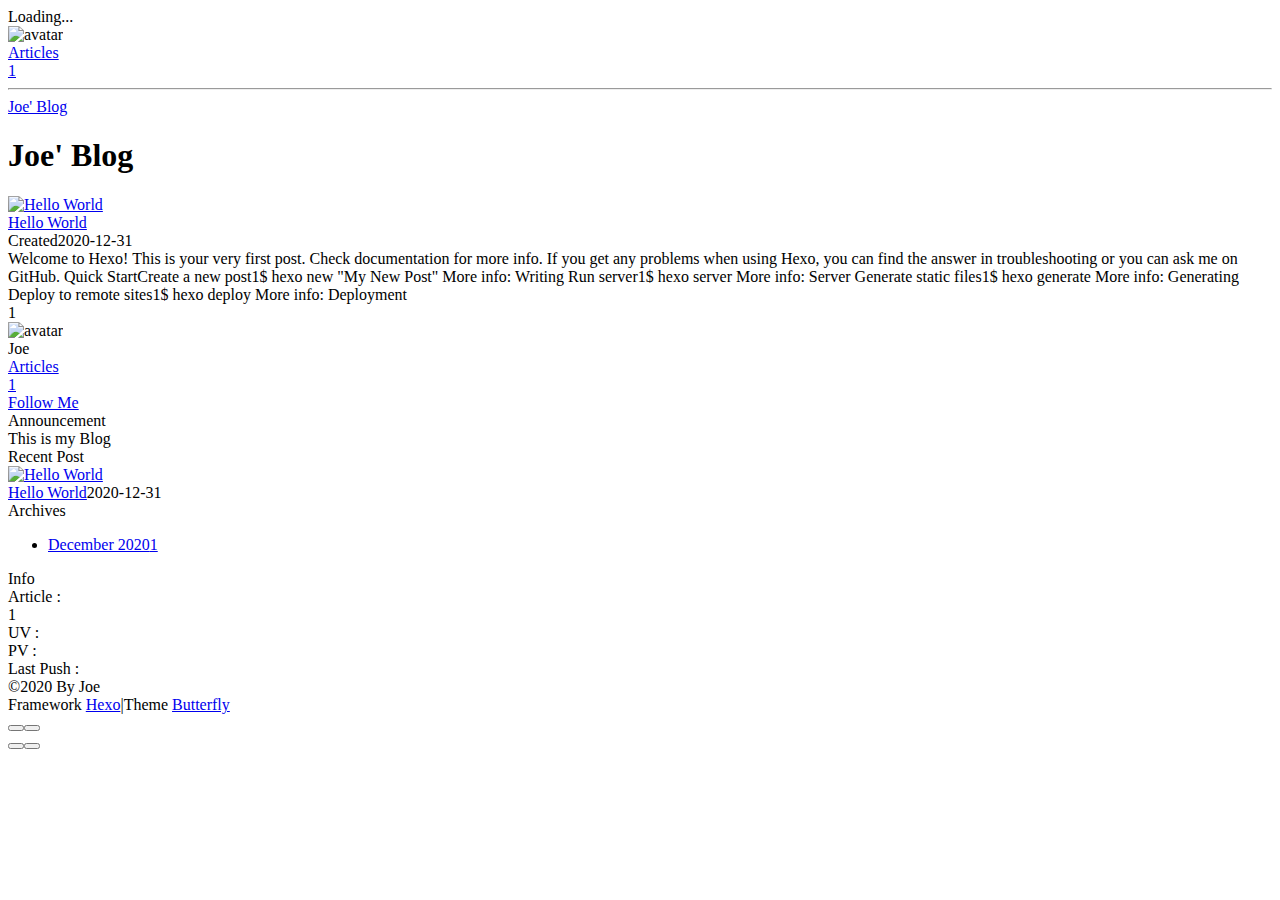
==== index.html @ 87ab186c "Site updated: 2020-12-31 21:19:44" ====
<!DOCTYPE html><html lang="en" data-theme="light"><head><meta charset="UTF-8"><meta http-equiv="X-UA-Compatible" content="IE=edge"><meta name="viewport" content="width=device-width,initial-scale=1"><title>Joe' Blog</title><meta name="author" content="Joe"><meta name="copyright" content="Joe"><meta name="format-detection" content="telephone=no"><meta name="theme-color" content="#ffffff"><meta http-equiv="Cache-Control" content="no-transform"><meta http-equiv="Cache-Control" content="no-siteapp"><meta property="og:type" content="website">
<meta property="og:title" content="Joe&#39; Blog">
<meta property="og:url" content="http://example.com/index.html">
<meta property="og:site_name" content="Joe&#39; Blog">
<meta property="og:locale" content="en_US">
<meta property="og:image" content="http://example.com/null">
<meta property="article:author" content="Joe">
<meta name="twitter:card" content="summary">
<meta name="twitter:image" content="http://example.com/null"><link rel="shortcut icon" href="/img/favicon.png"><link rel="canonical" href="http://example.com/"><link rel="preconnect" href="//cdn.jsdelivr.net"/><link rel="preconnect" href="//busuanzi.ibruce.info"/><link rel="stylesheet" href="/css/index.css"><link rel="stylesheet" href="https://cdn.jsdelivr.net/npm/@fortawesome/fontawesome-free/css/all.min.css" media="print" onload="this.media='all'"><script>var GLOBAL_CONFIG = { 
  root: '/',
  algolia: undefined,
  localSearch: undefined,
  translate: undefined,
  noticeOutdate: undefined,
  highlight: {"plugin":"highlighjs","highlightCopy":true,"highlightLang":true},
  copy: {
    success: 'Copy successfully',
    error: 'Copy error',
    noSupport: 'The browser does not support'
  },
  relativeDate: {
    homepage: false,
    post: false
  },
  runtime: '',
  date_suffix: {
    just: 'Just',
    min: 'minutes ago',
    hour: 'hours ago',
    day: 'days ago',
    month: 'months ago'
  },
  copyright: undefined,
  lightbox: 'fancybox',
  Snackbar: undefined,
  source: {
    jQuery: 'https://cdn.jsdelivr.net/npm/jquery@latest/dist/jquery.min.js',
    justifiedGallery: {
      js: 'https://cdn.jsdelivr.net/npm/justifiedGallery/dist/js/jquery.justifiedGallery.min.js',
      css: 'https://cdn.jsdelivr.net/npm/justifiedGallery/dist/css/justifiedGallery.min.css'
    },
    fancybox: {
      js: 'https://cdn.jsdelivr.net/npm/@fancyapps/fancybox@latest/dist/jquery.fancybox.min.js',
      css: 'https://cdn.jsdelivr.net/npm/@fancyapps/fancybox@latest/dist/jquery.fancybox.min.css'
    }
  },
  isPhotoFigcaption: false,
  islazyload: false,
  isanchor: false
};

var saveToLocal = {
  set: function setWithExpiry(key, value, ttl) {
    const now = new Date()
    const expiryDay = ttl * 86400000
    const item = {
      value: value,
      expiry: now.getTime() + expiryDay,
    }
    localStorage.setItem(key, JSON.stringify(item))
  },

  get: function getWithExpiry(key) {
    const itemStr = localStorage.getItem(key)

    if (!itemStr) {
      return undefined
    }
    const item = JSON.parse(itemStr)
    const now = new Date()

    if (now.getTime() > item.expiry) {
      localStorage.removeItem(key)
      return undefined
    }
    return item.value
  }
}

// https://stackoverflow.com/questions/16839698/jquery-getscript-alternative-in-native-javascript
const getScript = url => new Promise((resolve, reject) => {
  const script = document.createElement('script')
  script.src = url
  script.async = true
  script.onerror = reject
  script.onload = script.onreadystatechange = function() {
    const loadState = this.readyState
    if (loadState && loadState !== 'loaded' && loadState !== 'complete') return
    script.onload = script.onreadystatechange = null
    resolve()
  }
  document.head.appendChild(script)
})</script><script id="config_change">var GLOBAL_CONFIG_SITE = { 
  isPost: false,
  isHome: true,
  isHighlightShrink: false,
  isToc: false,
  postUpdate: '2020-12-31 21:19:27'
}</script><noscript><style type="text/css">
  #nav {
    opacity: 1
  }
  .justified-gallery img {
    opacity: 1
  }

  #recent-posts time,
  #post-meta time {
    display: inline !important
  }
</style></noscript><script>(function () {  window.activateDarkMode = function () {
    document.documentElement.setAttribute('data-theme', 'dark')
    if (document.querySelector('meta[name="theme-color"]') !== null) {
      document.querySelector('meta[name="theme-color"]').setAttribute('content', '#0d0d0d')
    }
  }
  window.activateLightMode = function () {
    document.documentElement.setAttribute('data-theme', 'light')
   if (document.querySelector('meta[name="theme-color"]') !== null) {
      document.querySelector('meta[name="theme-color"]').setAttribute('content', '#ffffff')
    }
  }
  const autoChangeMode = 'false'
  const t = saveToLocal.get('theme')
  if (autoChangeMode === '1') {
    const isDarkMode = window.matchMedia('(prefers-color-scheme: dark)').matches
    const isLightMode = window.matchMedia('(prefers-color-scheme: light)').matches
    const isNotSpecified = window.matchMedia('(prefers-color-scheme: no-preference)').matches
    const hasNoSupport = !isDarkMode && !isLightMode && !isNotSpecified
    if (t === undefined) {
      if (isLightMode) activateLightMode()
      else if (isDarkMode) activateDarkMode()
      else if (isNotSpecified || hasNoSupport) {
        const now = new Date()
        const hour = now.getHours()
        const isNight = hour <= 6 || hour >= 18
        isNight ? activateDarkMode() : activateLightMode()
      }
      window.matchMedia('(prefers-color-scheme: dark)').addListener(function (e) {
        if (saveToLocal.get('theme') === undefined) {
          e.matches ? activateDarkMode() : activateLightMode()
        }
      })
    } else if (t === 'light') activateLightMode()
    else activateDarkMode()
  } else if (autoChangeMode === '2') {
    const now = new Date()
    const hour = now.getHours()
    const isNight = hour <= 6 || hour >= 18
    if (t === undefined) isNight ? activateDarkMode() : activateLightMode()
    else if (t === 'light') activateLightMode()
    else activateDarkMode()
  } else {
    if (t === 'dark') activateDarkMode()
    else if (t === 'light') activateLightMode()
  }const asideStatus = saveToLocal.get('aside-status')
if (asideStatus !== undefined) {
   if (asideStatus === 'hide') {
     document.documentElement.classList.add('hide-aside')
   } else {
     document.documentElement.classList.remove('hide-aside')
   }
}})()</script><meta name="generator" content="Hexo 5.3.0"></head><body><div id="loading-box"><div class="loading-left-bg"></div><div class="loading-right-bg"></div><div class="spinner-box"><div class="configure-border-1"><div class="configure-core"></div></div><div class="configure-border-2"><div class="configure-core"></div></div><div class="loading-word">Loading...</div></div></div><div id="sidebar"><div id="menu-mask"></div><div id="sidebar-menus"><div class="author-avatar"><img class="avatar-img" src="/null" onerror="onerror=null;src='/img/friend_404.gif'" alt="avatar"/></div><div class="site-data"><div class="data-item is-center"><div class="data-item-link"><a href="/archives/"><div class="headline">Articles</div><div class="length-num">1</div></a></div></div></div><hr/></div></div><div class="page" id="body-wrap"><header class="full_page" id="page-header" style="background-image: url(/img/bg.jpg)"><nav id="nav"><span id="blog_name"><a id="site-name" href="/">Joe' Blog</a></span><div id="menus"><div id="toggle-menu"><a class="site-page"><i class="fas fa-bars fa-fw"></i></a></div></div></nav><div id="site-info"><h1 id="site-title">Joe' Blog</h1><div id="site-subtitle"><span id="subtitle"></span></div></div><div id="scroll-down"><i class="fas fa-angle-down scroll-down-effects"></i></div></header><main class="layout" id="content-inner"><div class="recent-posts" id="recent-posts"><div class="recent-post-item"><div class="post_cover left_radius"><a href="/2020/12/31/hello-world/" title="Hello World">     <img class="post_bg" src="https://cdn.jsdelivr.net/npm/butterfly-extsrc@1/img/default.jpg" onerror="this.onerror=null;this.src='/img/404.jpg'" alt="Hello World"></a></div><div class="recent-post-info"><a class="article-title" href="/2020/12/31/hello-world/" title="Hello World">Hello World</a><div class="article-meta-wrap"><span class="post-meta-date"><i class="far fa-calendar-alt"></i><span class="article-meta-label">Created</span><time datetime="2020-12-31T04:21:38.815Z" title="Created 2020-12-31 12:21:38">2020-12-31</time></span></div><div class="content">Welcome to Hexo! This is your very first post. Check documentation for more info. If you get any problems when using Hexo, you can find the answer in troubleshooting or you can ask me on GitHub.
Quick StartCreate a new post1$ hexo new &quot;My New Post&quot;
More info: Writing
Run server1$ hexo server
More info: Server
Generate static files1$ hexo generate
More info: Generating
Deploy to remote sites1$ hexo deploy
More info: Deployment
</div></div></div><nav id="pagination"><div class="pagination"><span class="page-number current">1</span></div></nav></div><div class="aside-content" id="aside-content"><div class="card-widget card-info"><div class="card-info-avatar is-center"><img class="avatar-img" src="/null" onerror="this.onerror=null;this.src='/img/friend_404.gif'" alt="avatar"/><div class="author-info__name">Joe</div><div class="author-info__description"></div></div><div class="card-info-data"><div class="card-info-data-item is-center"><a href="/archives/"><div class="headline">Articles</div><div class="length-num">1</div></a></div></div><a class="button--animated" id="card-info-btn" target="_blank" rel="noopener" href="https://github.com/xxxxxx"><i class="fab fa-github"></i><span>Follow Me</span></a></div><div class="card-widget card-announcement"><div class="item-headline"><i class="fas fa-bullhorn card-announcement-animation"></i><span>Announcement</span></div><div class="announcement_content">This is my Blog</div></div><div class="sticky_layout"><div class="card-widget card-recent-post"><div class="item-headline"><i class="fas fa-history"></i><span>Recent Post</span></div><div class="aside-list"><div class="aside-list-item"><a class="thumbnail" href="/2020/12/31/hello-world/" title="Hello World"><img src="https://cdn.jsdelivr.net/npm/butterfly-extsrc@1/img/default.jpg" onerror="this.onerror=null;this.src='/img/404.jpg'" alt="Hello World"/></a><div class="content"><a class="title" href="/2020/12/31/hello-world/" title="Hello World">Hello World</a><time datetime="2020-12-31T04:21:38.815Z" title="Created 2020-12-31 12:21:38">2020-12-31</time></div></div></div></div><div class="card-widget card-archives"><div class="item-headline"><i class="fas fa-archive"></i><span>Archives</span></div><ul class="card-archive-list"><li class="card-archive-list-item"><a class="card-archive-list-link" href="/archives/2020/12/"><span class="card-archive-list-date">December 2020</span><span class="card-archive-list-count">1</span></a></li></ul></div><div class="card-widget card-webinfo"><div class="item-headline"><i class="fas fa-chart-line"></i><span>Info</span></div><div class="webinfo"><div class="webinfo-item"><div class="item-name">Article :</div><div class="item-count">1</div></div><div class="webinfo-item"><div class="item-name">UV :</div><div class="item-count" id="busuanzi_value_site_uv"></div></div><div class="webinfo-item"><div class="item-name">PV :</div><div class="item-count" id="busuanzi_value_site_pv"></div></div><div class="webinfo-item"><div class="item-name">Last Push :</div><div class="item-count" id="last-push-date" data-lastPushDate="2020-12-31T13:19:27.565Z"></div></div></div></div></div></div></main><footer id="footer"><div id="footer-wrap"><div class="copyright">&copy;2020 By Joe</div><div class="framework-info"><span>Framework </span><a target="_blank" rel="noopener" href="https://hexo.io">Hexo</a><span class="footer-separator">|</span><span>Theme </span><a target="_blank" rel="noopener" href="https://github.com/jerryc127/hexo-theme-butterfly">Butterfly</a></div></div></footer></div><div id="rightside"><div id="rightside-config-hide"><button id="darkmode" type="button" title="Switch Between Light And Dark Mode"><i class="fas fa-adjust"></i></button><button id="hide-aside-btn" type="button" title="Toggle between single-column and double-column"><i class="fas fa-arrows-alt-h"></i></button></div><div id="rightside-config-show"><button id="rightside_config" type="button" title="Setting"><i class="fas fa-cog fa-spin"></i></button><button id="go-up" type="button" title="Back To Top"><i class="fas fa-arrow-up"></i></button></div></div><div><script src="/js/utils.js"></script><script src="/js/main.js"></script><script>var preloader = {
  endLoading: () => {
    document.body.style.overflow = 'auto';
    document.getElementById('loading-box').classList.add("loaded")
  },
  initLoading: () => {
    document.body.style.overflow = '';
    document.getElementById('loading-box').classList.remove("loaded")

  }
}
window.addEventListener('load',()=> {preloader.endLoading()})</script><div class="js-pjax"><script>function subtitleType () {
  getScript('http://yijuzhan.com/api/word.php?m=js').then(() => {
    var con = str[0]
    if (true) {
      var from = '出自 ' + str[1]
      var sub = "".length == 0 ? new Array() : "".split(',')
      var both = sub.unshift(con, from)
      var typed = new Typed('#subtitle', {
        strings: sub,
        startDelay: 300,
        typeSpeed: 150,
        loop: true,
        backSpeed: 50,
      })
    } else {
      document.getElementById('subtitle').innerHTML = con
    }
  })
}

if (true) {
  if (typeof Typed === 'function') {
    subtitleType()
  } else {
    getScript('https://cdn.jsdelivr.net/npm/typed.js/lib/typed.min.js').then(subtitleType)
  }
} else {
  subtitleType()
}
</script><script async src="//busuanzi.ibruce.info/busuanzi/2.3/busuanzi.pure.mini.js"></script></div><script src="https://cdn.jsdelivr.net/npm/butterfly-extsrc@1/dist/activate-power-mode.min.js"></script><script>POWERMODE.colorful = true;
POWERMODE.shake = true;
POWERMODE.mobile = true;
document.body.addEventListener('input', POWERMODE);
</script></div></body></html>
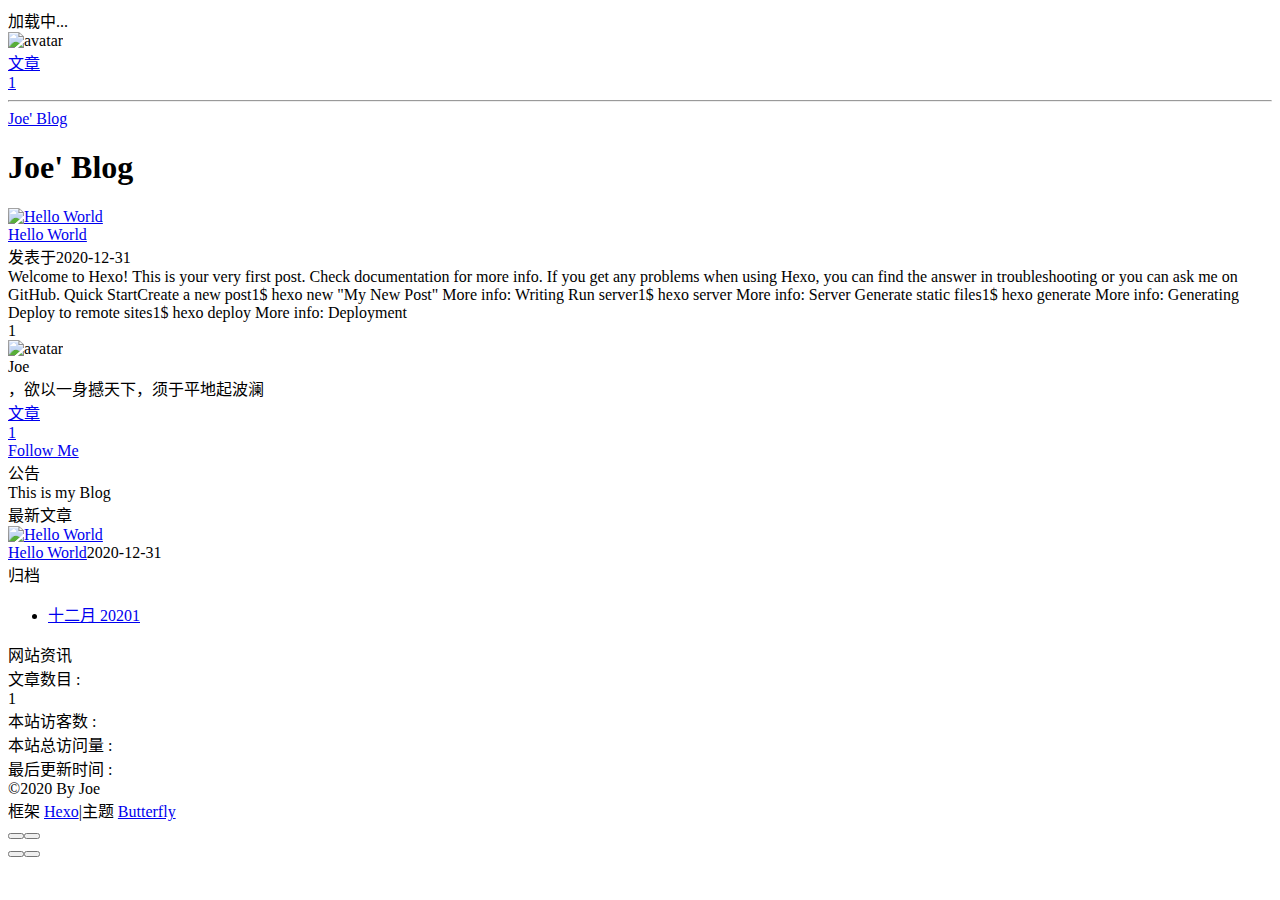
==== commit ca8303af: "Site updated: 2020-12-31 21:42:54" ====
--- a/index.html
+++ b/index.html
@@ -1,8 +1,10 @@
-<!DOCTYPE html><html lang="en" data-theme="light"><head><meta charset="UTF-8"><meta http-equiv="X-UA-Compatible" content="IE=edge"><meta name="viewport" content="width=device-width,initial-scale=1"><title>Joe' Blog</title><meta name="author" content="Joe"><meta name="copyright" content="Joe"><meta name="format-detection" content="telephone=no"><meta name="theme-color" content="#ffffff"><meta http-equiv="Cache-Control" content="no-transform"><meta http-equiv="Cache-Control" content="no-siteapp"><meta property="og:type" content="website">
+<!DOCTYPE html><html lang="zh-CN" data-theme="light"><head><meta charset="UTF-8"><meta http-equiv="X-UA-Compatible" content="IE=edge"><meta name="viewport" content="width=device-width,initial-scale=1"><title>Joe' Blog</title><meta name="author" content="Joe"><meta name="copyright" content="Joe"><meta name="format-detection" content="telephone=no"><meta name="theme-color" content="#ffffff"><meta http-equiv="Cache-Control" content="no-transform"><meta http-equiv="Cache-Control" content="no-siteapp"><meta name="description" content="，欲以一身撼天下，须于平地起波澜">
+<meta property="og:type" content="website">
 <meta property="og:title" content="Joe&#39; Blog">
 <meta property="og:url" content="http://example.com/index.html">
 <meta property="og:site_name" content="Joe&#39; Blog">
-<meta property="og:locale" content="en_US">
+<meta property="og:description" content="，欲以一身撼天下，须于平地起波澜">
+<meta property="og:locale" content="zh_CN">
 <meta property="og:image" content="http://example.com/null">
 <meta property="article:author" content="Joe">
 <meta name="twitter:card" content="summary">
@@ -14,9 +16,9 @@
   noticeOutdate: undefined,
   highlight: {"plugin":"highlighjs","highlightCopy":true,"highlightLang":true},
   copy: {
-    success: 'Copy successfully',
-    error: 'Copy error',
-    noSupport: 'The browser does not support'
+    success: '复制成功',
+    error: '复制错误',
+    noSupport: '浏览器不支持'
   },
   relativeDate: {
     homepage: false,
@@ -24,11 +26,11 @@
   },
   runtime: '',
   date_suffix: {
-    just: 'Just',
-    min: 'minutes ago',
-    hour: 'hours ago',
-    day: 'days ago',
-    month: 'months ago'
+    just: '刚刚',
+    min: '分钟前',
+    hour: '小时前',
+    day: '天前',
+    month: '个月前'
   },
   copyright: undefined,
   lightbox: 'fancybox',
@@ -95,7 +97,7 @@
   isHome: true,
   isHighlightShrink: false,
   isToc: false,
-  postUpdate: '2020-12-31 21:19:27'
+  postUpdate: '2020-12-31 21:42:39'
 }</script><noscript><style type="text/css">
   #nav {
     opacity: 1
@@ -160,7 +162,7 @@
    } else {
      document.documentElement.classList.remove('hide-aside')
    }
-}})()</script><meta name="generator" content="Hexo 5.3.0"></head><body><div id="loading-box"><div class="loading-left-bg"></div><div class="loading-right-bg"></div><div class="spinner-box"><div class="configure-border-1"><div class="configure-core"></div></div><div class="configure-border-2"><div class="configure-core"></div></div><div class="loading-word">Loading...</div></div></div><div id="sidebar"><div id="menu-mask"></div><div id="sidebar-menus"><div class="author-avatar"><img class="avatar-img" src="/null" onerror="onerror=null;src='/img/friend_404.gif'" alt="avatar"/></div><div class="site-data"><div class="data-item is-center"><div class="data-item-link"><a href="/archives/"><div class="headline">Articles</div><div class="length-num">1</div></a></div></div></div><hr/></div></div><div class="page" id="body-wrap"><header class="full_page" id="page-header" style="background-image: url(/img/bg.jpg)"><nav id="nav"><span id="blog_name"><a id="site-name" href="/">Joe' Blog</a></span><div id="menus"><div id="toggle-menu"><a class="site-page"><i class="fas fa-bars fa-fw"></i></a></div></div></nav><div id="site-info"><h1 id="site-title">Joe' Blog</h1><div id="site-subtitle"><span id="subtitle"></span></div></div><div id="scroll-down"><i class="fas fa-angle-down scroll-down-effects"></i></div></header><main class="layout" id="content-inner"><div class="recent-posts" id="recent-posts"><div class="recent-post-item"><div class="post_cover left_radius"><a href="/2020/12/31/hello-world/" title="Hello World">     <img class="post_bg" src="https://cdn.jsdelivr.net/npm/butterfly-extsrc@1/img/default.jpg" onerror="this.onerror=null;this.src='/img/404.jpg'" alt="Hello World"></a></div><div class="recent-post-info"><a class="article-title" href="/2020/12/31/hello-world/" title="Hello World">Hello World</a><div class="article-meta-wrap"><span class="post-meta-date"><i class="far fa-calendar-alt"></i><span class="article-meta-label">Created</span><time datetime="2020-12-31T04:21:38.815Z" title="Created 2020-12-31 12:21:38">2020-12-31</time></span></div><div class="content">Welcome to Hexo! This is your very first post. Check documentation for more info. If you get any problems when using Hexo, you can find the answer in troubleshooting or you can ask me on GitHub.
+}})()</script><meta name="generator" content="Hexo 5.3.0"></head><body><div id="loading-box"><div class="loading-left-bg"></div><div class="loading-right-bg"></div><div class="spinner-box"><div class="configure-border-1"><div class="configure-core"></div></div><div class="configure-border-2"><div class="configure-core"></div></div><div class="loading-word">加载中...</div></div></div><div id="sidebar"><div id="menu-mask"></div><div id="sidebar-menus"><div class="author-avatar"><img class="avatar-img" src="/null" onerror="onerror=null;src='/img/friend_404.gif'" alt="avatar"/></div><div class="site-data"><div class="data-item is-center"><div class="data-item-link"><a href="/archives/"><div class="headline">文章</div><div class="length-num">1</div></a></div></div></div><hr/></div></div><div class="page" id="body-wrap"><header class="full_page" id="page-header" style="background-image: url(/img/bg.jpg)"><nav id="nav"><span id="blog_name"><a id="site-name" href="/">Joe' Blog</a></span><div id="menus"><div id="toggle-menu"><a class="site-page"><i class="fas fa-bars fa-fw"></i></a></div></div></nav><div id="site-info"><h1 id="site-title">Joe' Blog</h1><div id="site-subtitle"><span id="subtitle"></span></div></div><div id="scroll-down"><i class="fas fa-angle-down scroll-down-effects"></i></div></header><main class="layout" id="content-inner"><div class="recent-posts" id="recent-posts"><div class="recent-post-item"><div class="post_cover left_radius"><a href="/2020/12/31/hello-world/" title="Hello World">     <img class="post_bg" src="https://cdn.jsdelivr.net/npm/butterfly-extsrc@1/img/default.jpg" onerror="this.onerror=null;this.src='/img/404.jpg'" alt="Hello World"></a></div><div class="recent-post-info"><a class="article-title" href="/2020/12/31/hello-world/" title="Hello World">Hello World</a><div class="article-meta-wrap"><span class="post-meta-date"><i class="far fa-calendar-alt"></i><span class="article-meta-label">发表于</span><time datetime="2020-12-31T04:21:38.815Z" title="发表于 2020-12-31 12:21:38">2020-12-31</time></span></div><div class="content">Welcome to Hexo! This is your very first post. Check documentation for more info. If you get any problems when using Hexo, you can find the answer in troubleshooting or you can ask me on GitHub.
 Quick StartCreate a new post1$ hexo new &quot;My New Post&quot;
 More info: Writing
 Run server1$ hexo server
@@ -169,7 +171,7 @@
 More info: Generating
 Deploy to remote sites1$ hexo deploy
 More info: Deployment
-</div></div></div><nav id="pagination"><div class="pagination"><span class="page-number current">1</span></div></nav></div><div class="aside-content" id="aside-content"><div class="card-widget card-info"><div class="card-info-avatar is-center"><img class="avatar-img" src="/null" onerror="this.onerror=null;this.src='/img/friend_404.gif'" alt="avatar"/><div class="author-info__name">Joe</div><div class="author-info__description"></div></div><div class="card-info-data"><div class="card-info-data-item is-center"><a href="/archives/"><div class="headline">Articles</div><div class="length-num">1</div></a></div></div><a class="button--animated" id="card-info-btn" target="_blank" rel="noopener" href="https://github.com/xxxxxx"><i class="fab fa-github"></i><span>Follow Me</span></a></div><div class="card-widget card-announcement"><div class="item-headline"><i class="fas fa-bullhorn card-announcement-animation"></i><span>Announcement</span></div><div class="announcement_content">This is my Blog</div></div><div class="sticky_layout"><div class="card-widget card-recent-post"><div class="item-headline"><i class="fas fa-history"></i><span>Recent Post</span></div><div class="aside-list"><div class="aside-list-item"><a class="thumbnail" href="/2020/12/31/hello-world/" title="Hello World"><img src="https://cdn.jsdelivr.net/npm/butterfly-extsrc@1/img/default.jpg" onerror="this.onerror=null;this.src='/img/404.jpg'" alt="Hello World"/></a><div class="content"><a class="title" href="/2020/12/31/hello-world/" title="Hello World">Hello World</a><time datetime="2020-12-31T04:21:38.815Z" title="Created 2020-12-31 12:21:38">2020-12-31</time></div></div></div></div><div class="card-widget card-archives"><div class="item-headline"><i class="fas fa-archive"></i><span>Archives</span></div><ul class="card-archive-list"><li class="card-archive-list-item"><a class="card-archive-list-link" href="/archives/2020/12/"><span class="card-archive-list-date">December 2020</span><span class="card-archive-list-count">1</span></a></li></ul></div><div class="card-widget card-webinfo"><div class="item-headline"><i class="fas fa-chart-line"></i><span>Info</span></div><div class="webinfo"><div class="webinfo-item"><div class="item-name">Article :</div><div class="item-count">1</div></div><div class="webinfo-item"><div class="item-name">UV :</div><div class="item-count" id="busuanzi_value_site_uv"></div></div><div class="webinfo-item"><div class="item-name">PV :</div><div class="item-count" id="busuanzi_value_site_pv"></div></div><div class="webinfo-item"><div class="item-name">Last Push :</div><div class="item-count" id="last-push-date" data-lastPushDate="2020-12-31T13:19:27.565Z"></div></div></div></div></div></div></main><footer id="footer"><div id="footer-wrap"><div class="copyright">&copy;2020 By Joe</div><div class="framework-info"><span>Framework </span><a target="_blank" rel="noopener" href="https://hexo.io">Hexo</a><span class="footer-separator">|</span><span>Theme </span><a target="_blank" rel="noopener" href="https://github.com/jerryc127/hexo-theme-butterfly">Butterfly</a></div></div></footer></div><div id="rightside"><div id="rightside-config-hide"><button id="darkmode" type="button" title="Switch Between Light And Dark Mode"><i class="fas fa-adjust"></i></button><button id="hide-aside-btn" type="button" title="Toggle between single-column and double-column"><i class="fas fa-arrows-alt-h"></i></button></div><div id="rightside-config-show"><button id="rightside_config" type="button" title="Setting"><i class="fas fa-cog fa-spin"></i></button><button id="go-up" type="button" title="Back To Top"><i class="fas fa-arrow-up"></i></button></div></div><div><script src="/js/utils.js"></script><script src="/js/main.js"></script><script>var preloader = {
+</div></div></div><nav id="pagination"><div class="pagination"><span class="page-number current">1</span></div></nav></div><div class="aside-content" id="aside-content"><div class="card-widget card-info"><div class="card-info-avatar is-center"><img class="avatar-img" src="/null" onerror="this.onerror=null;this.src='/img/friend_404.gif'" alt="avatar"/><div class="author-info__name">Joe</div><div class="author-info__description">，欲以一身撼天下，须于平地起波澜</div></div><div class="card-info-data"><div class="card-info-data-item is-center"><a href="/archives/"><div class="headline">文章</div><div class="length-num">1</div></a></div></div><a class="button--animated" id="card-info-btn" target="_blank" rel="noopener" href="https://github.com/xxxxxx"><i class="fab fa-github"></i><span>Follow Me</span></a></div><div class="card-widget card-announcement"><div class="item-headline"><i class="fas fa-bullhorn card-announcement-animation"></i><span>公告</span></div><div class="announcement_content">This is my Blog</div></div><div class="sticky_layout"><div class="card-widget card-recent-post"><div class="item-headline"><i class="fas fa-history"></i><span>最新文章</span></div><div class="aside-list"><div class="aside-list-item"><a class="thumbnail" href="/2020/12/31/hello-world/" title="Hello World"><img src="https://cdn.jsdelivr.net/npm/butterfly-extsrc@1/img/default.jpg" onerror="this.onerror=null;this.src='/img/404.jpg'" alt="Hello World"/></a><div class="content"><a class="title" href="/2020/12/31/hello-world/" title="Hello World">Hello World</a><time datetime="2020-12-31T04:21:38.815Z" title="发表于 2020-12-31 12:21:38">2020-12-31</time></div></div></div></div><div class="card-widget card-archives"><div class="item-headline"><i class="fas fa-archive"></i><span>归档</span></div><ul class="card-archive-list"><li class="card-archive-list-item"><a class="card-archive-list-link" href="/archives/2020/12/"><span class="card-archive-list-date">十二月 2020</span><span class="card-archive-list-count">1</span></a></li></ul></div><div class="card-widget card-webinfo"><div class="item-headline"><i class="fas fa-chart-line"></i><span>网站资讯</span></div><div class="webinfo"><div class="webinfo-item"><div class="item-name">文章数目 :</div><div class="item-count">1</div></div><div class="webinfo-item"><div class="item-name">本站访客数 :</div><div class="item-count" id="busuanzi_value_site_uv"></div></div><div class="webinfo-item"><div class="item-name">本站总访问量 :</div><div class="item-count" id="busuanzi_value_site_pv"></div></div><div class="webinfo-item"><div class="item-name">最后更新时间 :</div><div class="item-count" id="last-push-date" data-lastPushDate="2020-12-31T13:42:39.740Z"></div></div></div></div></div></div></main><footer id="footer"><div id="footer-wrap"><div class="copyright">&copy;2020 By Joe</div><div class="framework-info"><span>框架 </span><a target="_blank" rel="noopener" href="https://hexo.io">Hexo</a><span class="footer-separator">|</span><span>主题 </span><a target="_blank" rel="noopener" href="https://github.com/jerryc127/hexo-theme-butterfly">Butterfly</a></div></div></footer></div><div id="rightside"><div id="rightside-config-hide"><button id="darkmode" type="button" title="浅色和深色模式转换"><i class="fas fa-adjust"></i></button><button id="hide-aside-btn" type="button" title="单栏和双栏切换"><i class="fas fa-arrows-alt-h"></i></button></div><div id="rightside-config-show"><button id="rightside_config" type="button" title="设置"><i class="fas fa-cog fa-spin"></i></button><button id="go-up" type="button" title="回到顶部"><i class="fas fa-arrow-up"></i></button></div></div><div><script src="/js/utils.js"></script><script src="/js/main.js"></script><script>var preloader = {
   endLoading: () => {
     document.body.style.overflow = 'auto';
     document.getElementById('loading-box').classList.add("loaded")
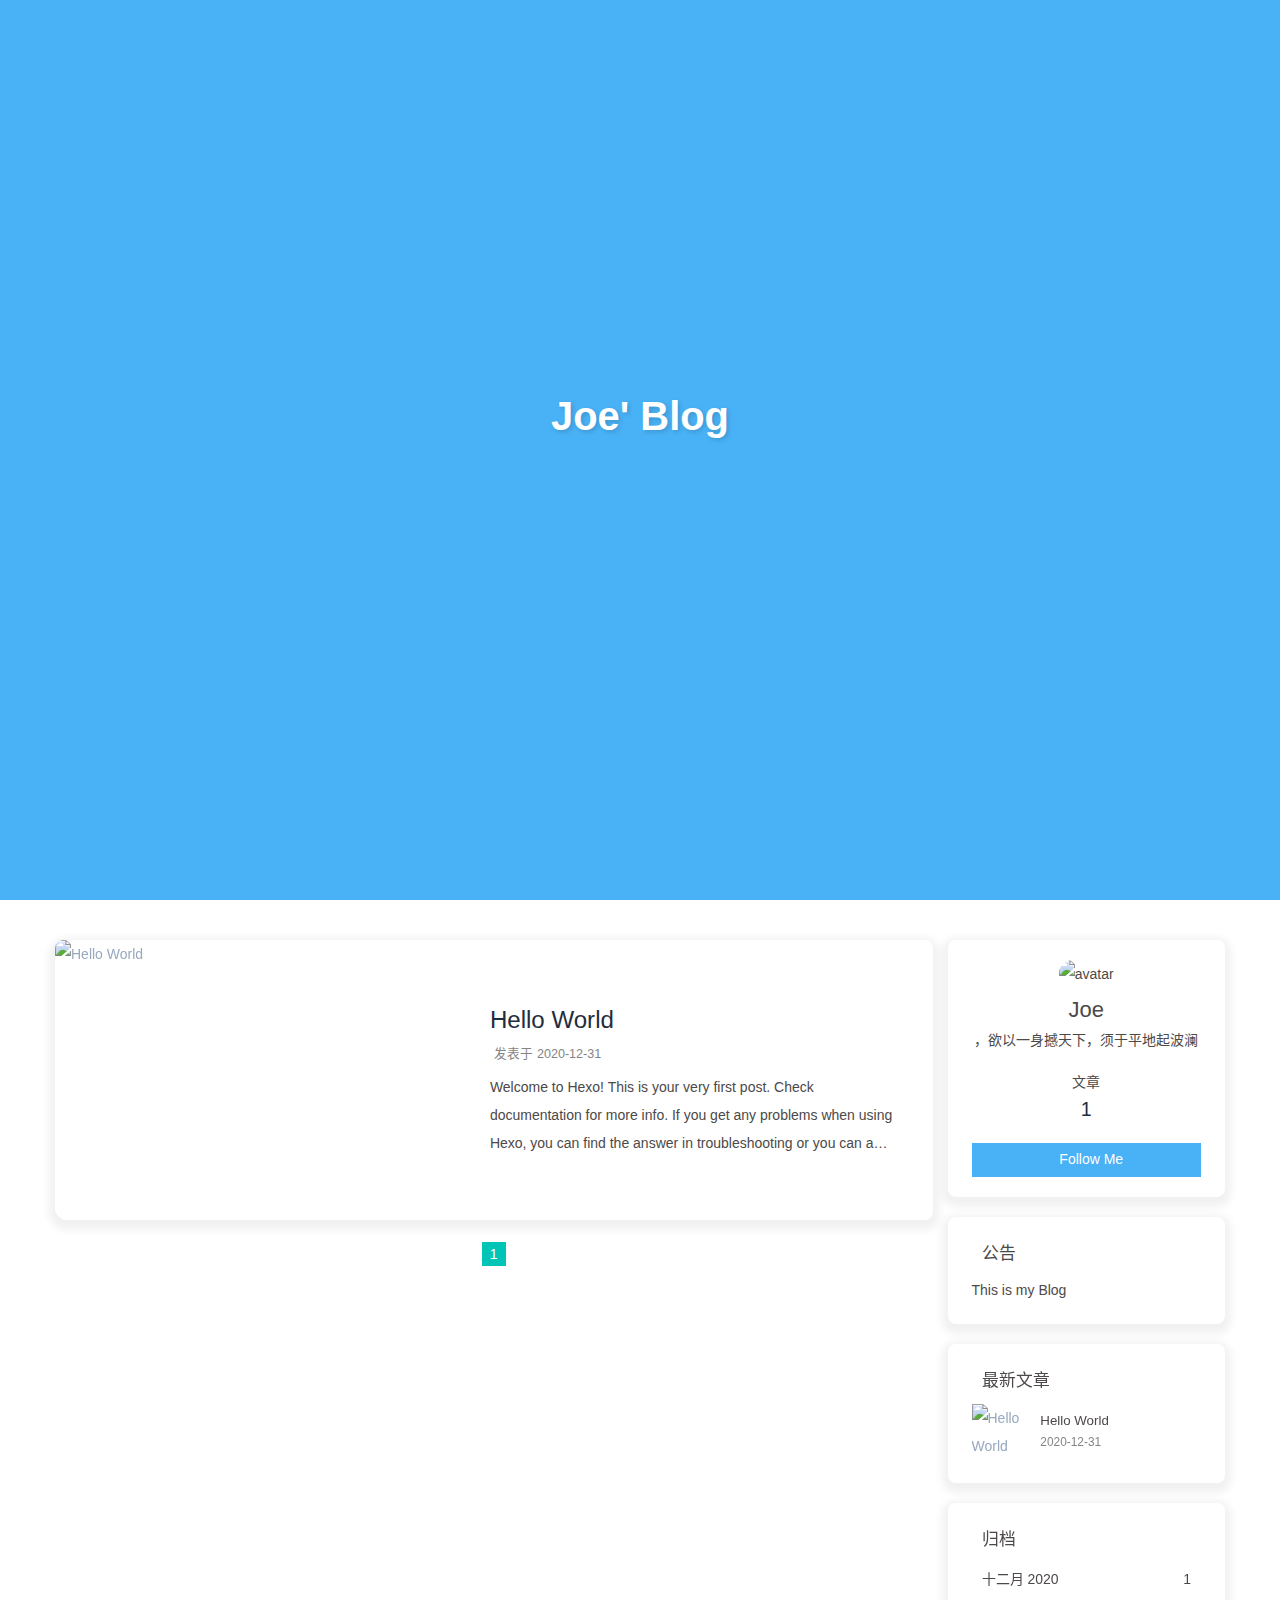
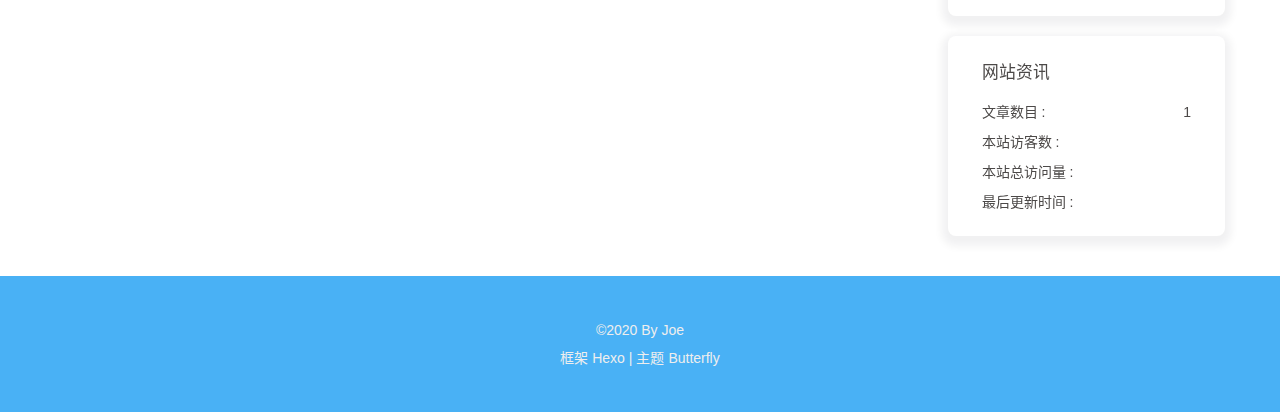
==== commit 84a99de1: "Site updated: 2020-12-31 21:48:09" ====
--- a/index.html
+++ b/index.html
@@ -97,7 +97,7 @@
   isHome: true,
   isHighlightShrink: false,
   isToc: false,
-  postUpdate: '2020-12-31 21:42:39'
+  postUpdate: '2020-12-31 21:47:52'
 }</script><noscript><style type="text/css">
   #nav {
     opacity: 1
@@ -171,7 +171,7 @@
 More info: Generating
 Deploy to remote sites1$ hexo deploy
 More info: Deployment
-</div></div></div><nav id="pagination"><div class="pagination"><span class="page-number current">1</span></div></nav></div><div class="aside-content" id="aside-content"><div class="card-widget card-info"><div class="card-info-avatar is-center"><img class="avatar-img" src="/null" onerror="this.onerror=null;this.src='/img/friend_404.gif'" alt="avatar"/><div class="author-info__name">Joe</div><div class="author-info__description">，欲以一身撼天下，须于平地起波澜</div></div><div class="card-info-data"><div class="card-info-data-item is-center"><a href="/archives/"><div class="headline">文章</div><div class="length-num">1</div></a></div></div><a class="button--animated" id="card-info-btn" target="_blank" rel="noopener" href="https://github.com/xxxxxx"><i class="fab fa-github"></i><span>Follow Me</span></a></div><div class="card-widget card-announcement"><div class="item-headline"><i class="fas fa-bullhorn card-announcement-animation"></i><span>公告</span></div><div class="announcement_content">This is my Blog</div></div><div class="sticky_layout"><div class="card-widget card-recent-post"><div class="item-headline"><i class="fas fa-history"></i><span>最新文章</span></div><div class="aside-list"><div class="aside-list-item"><a class="thumbnail" href="/2020/12/31/hello-world/" title="Hello World"><img src="https://cdn.jsdelivr.net/npm/butterfly-extsrc@1/img/default.jpg" onerror="this.onerror=null;this.src='/img/404.jpg'" alt="Hello World"/></a><div class="content"><a class="title" href="/2020/12/31/hello-world/" title="Hello World">Hello World</a><time datetime="2020-12-31T04:21:38.815Z" title="发表于 2020-12-31 12:21:38">2020-12-31</time></div></div></div></div><div class="card-widget card-archives"><div class="item-headline"><i class="fas fa-archive"></i><span>归档</span></div><ul class="card-archive-list"><li class="card-archive-list-item"><a class="card-archive-list-link" href="/archives/2020/12/"><span class="card-archive-list-date">十二月 2020</span><span class="card-archive-list-count">1</span></a></li></ul></div><div class="card-widget card-webinfo"><div class="item-headline"><i class="fas fa-chart-line"></i><span>网站资讯</span></div><div class="webinfo"><div class="webinfo-item"><div class="item-name">文章数目 :</div><div class="item-count">1</div></div><div class="webinfo-item"><div class="item-name">本站访客数 :</div><div class="item-count" id="busuanzi_value_site_uv"></div></div><div class="webinfo-item"><div class="item-name">本站总访问量 :</div><div class="item-count" id="busuanzi_value_site_pv"></div></div><div class="webinfo-item"><div class="item-name">最后更新时间 :</div><div class="item-count" id="last-push-date" data-lastPushDate="2020-12-31T13:42:39.740Z"></div></div></div></div></div></div></main><footer id="footer"><div id="footer-wrap"><div class="copyright">&copy;2020 By Joe</div><div class="framework-info"><span>框架 </span><a target="_blank" rel="noopener" href="https://hexo.io">Hexo</a><span class="footer-separator">|</span><span>主题 </span><a target="_blank" rel="noopener" href="https://github.com/jerryc127/hexo-theme-butterfly">Butterfly</a></div></div></footer></div><div id="rightside"><div id="rightside-config-hide"><button id="darkmode" type="button" title="浅色和深色模式转换"><i class="fas fa-adjust"></i></button><button id="hide-aside-btn" type="button" title="单栏和双栏切换"><i class="fas fa-arrows-alt-h"></i></button></div><div id="rightside-config-show"><button id="rightside_config" type="button" title="设置"><i class="fas fa-cog fa-spin"></i></button><button id="go-up" type="button" title="回到顶部"><i class="fas fa-arrow-up"></i></button></div></div><div><script src="/js/utils.js"></script><script src="/js/main.js"></script><script>var preloader = {
+</div></div></div><nav id="pagination"><div class="pagination"><span class="page-number current">1</span></div></nav></div><div class="aside-content" id="aside-content"><div class="card-widget card-info"><div class="card-info-avatar is-center"><img class="avatar-img" src="/null" onerror="this.onerror=null;this.src='/img/friend_404.gif'" alt="avatar"/><div class="author-info__name">Joe</div><div class="author-info__description">，欲以一身撼天下，须于平地起波澜</div></div><div class="card-info-data"><div class="card-info-data-item is-center"><a href="/archives/"><div class="headline">文章</div><div class="length-num">1</div></a></div></div><a class="button--animated" id="card-info-btn" target="_blank" rel="noopener" href="https://github.com/xxxxxx"><i class="fab fa-github"></i><span>Follow Me</span></a></div><div class="card-widget card-announcement"><div class="item-headline"><i class="fas fa-bullhorn card-announcement-animation"></i><span>公告</span></div><div class="announcement_content">This is my Blog</div></div><div class="sticky_layout"><div class="card-widget card-recent-post"><div class="item-headline"><i class="fas fa-history"></i><span>最新文章</span></div><div class="aside-list"><div class="aside-list-item"><a class="thumbnail" href="/2020/12/31/hello-world/" title="Hello World"><img src="https://cdn.jsdelivr.net/npm/butterfly-extsrc@1/img/default.jpg" onerror="this.onerror=null;this.src='/img/404.jpg'" alt="Hello World"/></a><div class="content"><a class="title" href="/2020/12/31/hello-world/" title="Hello World">Hello World</a><time datetime="2020-12-31T04:21:38.815Z" title="发表于 2020-12-31 12:21:38">2020-12-31</time></div></div></div></div><div class="card-widget card-archives"><div class="item-headline"><i class="fas fa-archive"></i><span>归档</span></div><ul class="card-archive-list"><li class="card-archive-list-item"><a class="card-archive-list-link" href="/archives/2020/12/"><span class="card-archive-list-date">十二月 2020</span><span class="card-archive-list-count">1</span></a></li></ul></div><div class="card-widget card-webinfo"><div class="item-headline"><i class="fas fa-chart-line"></i><span>网站资讯</span></div><div class="webinfo"><div class="webinfo-item"><div class="item-name">文章数目 :</div><div class="item-count">1</div></div><div class="webinfo-item"><div class="item-name">本站访客数 :</div><div class="item-count" id="busuanzi_value_site_uv"></div></div><div class="webinfo-item"><div class="item-name">本站总访问量 :</div><div class="item-count" id="busuanzi_value_site_pv"></div></div><div class="webinfo-item"><div class="item-name">最后更新时间 :</div><div class="item-count" id="last-push-date" data-lastPushDate="2020-12-31T13:47:52.435Z"></div></div></div></div></div></div></main><footer id="footer"><div id="footer-wrap"><div class="copyright">&copy;2020 By Joe</div><div class="framework-info"><span>框架 </span><a target="_blank" rel="noopener" href="https://hexo.io">Hexo</a><span class="footer-separator">|</span><span>主题 </span><a target="_blank" rel="noopener" href="https://github.com/jerryc127/hexo-theme-butterfly">Butterfly</a></div></div></footer></div><div id="rightside"><div id="rightside-config-hide"><button id="darkmode" type="button" title="浅色和深色模式转换"><i class="fas fa-adjust"></i></button><button id="hide-aside-btn" type="button" title="单栏和双栏切换"><i class="fas fa-arrows-alt-h"></i></button></div><div id="rightside-config-show"><button id="rightside_config" type="button" title="设置"><i class="fas fa-cog fa-spin"></i></button><button id="go-up" type="button" title="回到顶部"><i class="fas fa-arrow-up"></i></button></div></div><div><script src="/js/utils.js"></script><script src="/js/main.js"></script><script>var preloader = {
   endLoading: () => {
     document.body.style.overflow = 'auto';
     document.getElementById('loading-box').classList.add("loaded")
